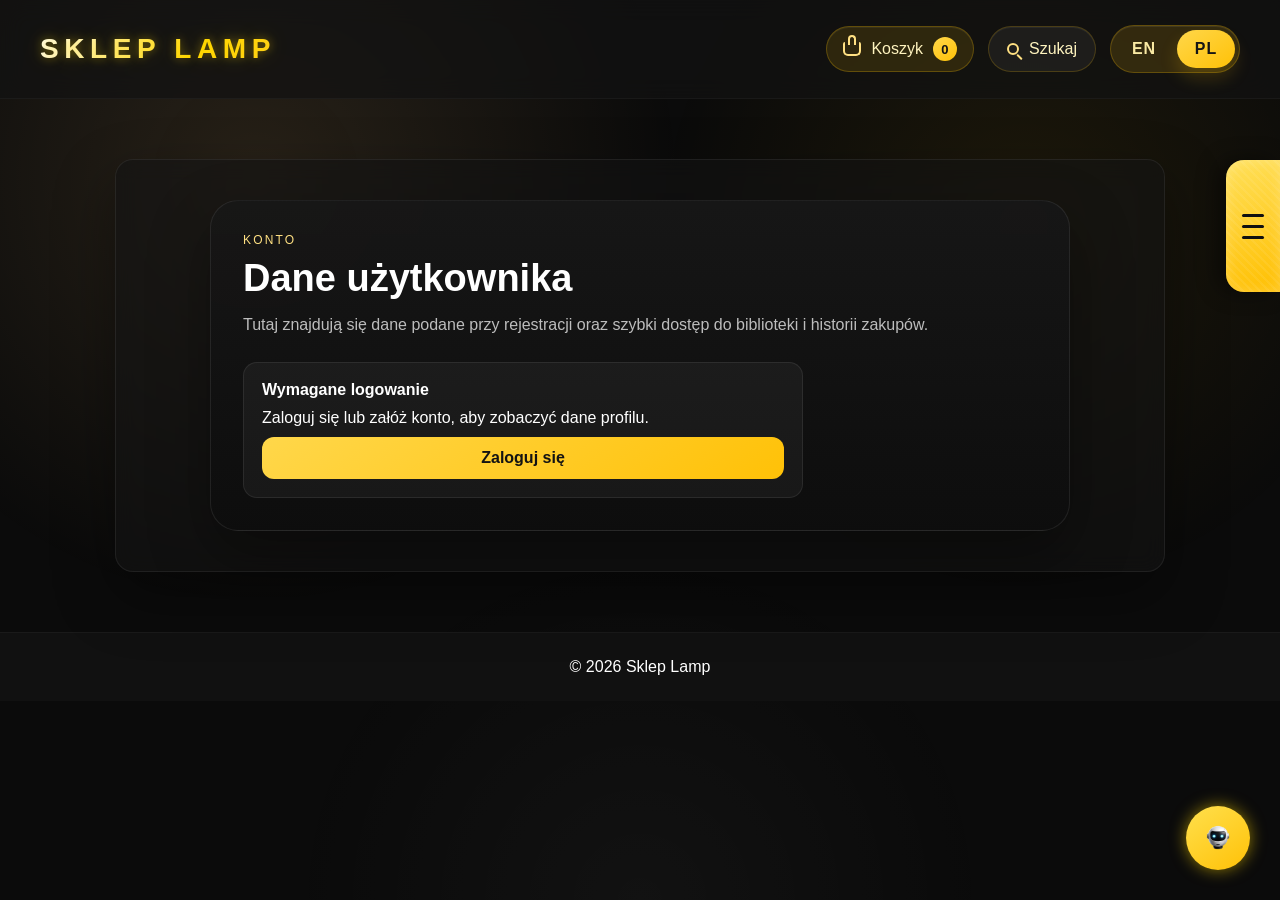
==== account.html @ 5a79cd0f "upp23" ====
<!DOCTYPE html>
<html lang="pl">

<head>
<meta charset="UTF-8">
<meta name="viewport" content="width=device-width, initial-scale=1.0">
<title>Konto | Sklep Lamp</title>
<link rel="stylesheet" href="style.css">
</head>

<body data-page="account">

<main class="container page-shell">
<section class="page-card account-page-card reveal-on-scroll">
<div class="page-heading">
<p class="hero-kicker">Konto</p>
<h2 class="title">Dane użytkownika</h2>
<p class="hero-text">Tutaj znajdują się dane podane przy rejestracji oraz szybki dostęp do biblioteki i historii zakupów.</p>
</div>

<div class="account-auth-required" id="accountAuthRequired">
<strong>Wymagane logowanie</strong>
<p>Zaloguj się lub załóż konto, aby zobaczyć dane profilu.</p>
<button class="product-action" type="button" onclick="goToPage('login.html')">Zaloguj się</button>
</div>

<div class="account-layout" id="accountContent" hidden>
<section class="account-panel">
<div class="account-avatar" aria-hidden="true"><span id="accountInitials">K</span></div>
<div>
<p class="account-kicker">Profil</p>
<h3 id="accountName">Użytkownik</h3>
<p id="accountEmail">email@example.com</p>
</div>
</section>

<section class="account-panel account-details">
<h3>Dane kontaktowe</h3>
<dl class="account-data-grid">
<div><dt>Imię i nazwisko</dt><dd id="accountFullName">-</dd></div>
<div><dt>Email</dt><dd id="accountEmailValue">-</dd></div>
<div><dt>Telefon</dt><dd id="accountPhone">-</dd></div>
<div><dt>Data utworzenia konta</dt><dd id="accountCreatedAt">-</dd></div>
</dl>
</section>

<section class="account-panel account-details">
<h3>Adres</h3>
<dl class="account-data-grid">
<div><dt>Miejscowość</dt><dd id="accountCity">-</dd></div>
<div><dt>Ulica</dt><dd id="accountStreet">-</dd></div>
<div><dt>Numer budynku</dt><dd id="accountBuilding">-</dd></div>
<div><dt>Numer lokalu</dt><dd id="accountApartment">-</dd></div>
</dl>
</section>

<section class="account-actions">
<button class="product-action" type="button" onclick="goToPage('purchase-history.html')">Historia zakupów</button>
<button class="product-action secondary" type="button" onclick="goToPage('library.html')">Otwórz bibliotekę</button>
<button class="product-action secondary" type="button" onclick="goToPage('index.html')">Powrót do katalogu</button>
</section>
</div>
</section>
</main>

<script src="i18n.js"></script>
<script src="storage.js"></script>
<script src="ui.js"></script>
<script src="products.js"></script>
<script src="search.js"></script>
<script src="auth.js"></script>
<script src="account.js"></script>
<script src="script.js"></script>

</body>
</html>
---- style.css ----
*{
margin:0;
padding:0;
box-sizing:border-box;
}

.form-grid{
display:grid;
gap:14px;
}

.form-grid.two-columns{
grid-template-columns:repeat(2, minmax(0, 1fr));
}

.account-layout{
display:grid;
gap:18px;
}

.account-auth-required,
.account-panel,
.account-actions,
.purchase-history-card{
border:1px solid rgba(255,255,255,0.08);
background:rgba(255,255,255,0.045);
border-radius:14px;
padding:18px;
}

.account-auth-required{
display:grid;
gap:10px;
max-width:560px;
}

.account-auth-required[hidden],
.account-layout[hidden],
#purchaseHistoryContent[hidden]{
display:none;
}

.account-panel{
display:flex;
align-items:center;
gap:16px;
}

.account-panel h3{
margin:0 0 4px;
color:#fff;
font-size:22px;
}

.account-panel p{
margin:0;
color:#b9b9b9;
}

.account-kicker{
font-size:12px;
text-transform:uppercase;
letter-spacing:0.08em;
color:#f2c21a !important;
font-weight:800;
}

.account-avatar{
width:64px;
height:64px;
border-radius:50%;
display:grid;
place-items:center;
flex:0 0 auto;
background:linear-gradient(145deg, #f6c21a, #bd8d00);
box-shadow:0 14px 30px rgba(0,0,0,0.28);
color:#111;
font-weight:900;
font-size:22px;
}

.account-details{
display:block;
}

.account-data-grid{
display:grid;
grid-template-columns:repeat(2, minmax(0, 1fr));
gap:12px;
margin:14px 0 0;
}

.account-data-grid div{
padding:12px;
border-radius:12px;
background:rgba(0,0,0,0.18);
border:1px solid rgba(255,255,255,0.06);
}

.account-data-grid dt{
font-size:12px;
color:#a8a8a8;
margin-bottom:5px;
}

.account-data-grid dd{
margin:0;
color:#f2f2f2;
font-weight:800;
overflow-wrap:anywhere;
}

.account-actions{
display:flex;
flex-wrap:wrap;
gap:10px;
}

.purchase-history-list{
display:grid;
gap:12px;
margin-top:18px;
}

.purchase-history-card{
display:grid;
grid-template-columns:88px 1fr;
gap:14px;
align-items:center;
}

@media (max-width: 680px){
.form-grid.two-columns,
.account-data-grid,
.purchase-history-card{
grid-template-columns:1fr;
}

.account-panel{
align-items:flex-start;
}
}

:root{
--bg:#0b0b0b;
--panel:#161616;
--panel-border:rgba(255,255,255,0.09);
--text:#ffffff;
--muted:#bdbdbd;
--gold:#ffc107;
--gold-soft:#ffe082;
--gold-strong:#ffcf3f;
--green:#6ef0a6;
--shadow:0 24px 60px rgba(0,0,0,0.38);
}

html{
scroll-behavior:smooth;
}

body{
font-family:"Trebuchet MS", "Segoe UI", sans-serif;
background:var(--bg);
color:var(--text);
overflow-x:hidden;
overflow-y:auto;
min-height:100vh;
}

body::-webkit-scrollbar,
.modal-window::-webkit-scrollbar,
.search-results::-webkit-scrollbar{
width:10px;
}

body::-webkit-scrollbar-thumb,
.modal-window::-webkit-scrollbar-thumb,
.search-results::-webkit-scrollbar-thumb{
background:rgba(255,193,7,0.38);
border-radius:999px;
}

body::-webkit-scrollbar-track,
.modal-window::-webkit-scrollbar-track,
.search-results::-webkit-scrollbar-track{
background:rgba(255,255,255,0.04);
}

body.menu-open,
body.modal-open,
body.chat-open{
overflow:hidden;
}

button,
input{
font:inherit;
}

button{
border:none;
cursor:pointer;
}

.background-light{
position:fixed;
inset:0;
background:
radial-gradient(circle at 20% 20%, rgba(255,200,120,0.12), transparent 34%),
radial-gradient(circle at 80% 25%, rgba(255,193,7,0.08), transparent 30%),
radial-gradient(circle at 50% 100%, rgba(255,255,255,0.03), transparent 32%);
animation:moveLight 18s infinite alternate;
z-index:-2;
}

@keyframes moveLight{
0%{transform:translate3d(-3%, 0, 0) scale(1)}
50%{transform:translate3d(3%, -1%, 0) scale(1.02)}
100%{transform:translate3d(-1%, 2%, 0) scale(1)}
}

.menu-overlay,
.modal-overlay,
.chat-overlay{
position:fixed;
inset:0;
background:rgba(0,0,0,0.48);
backdrop-filter:blur(6px);
opacity:0;
pointer-events:none;
transition:opacity 0.3s ease;
}

.menu-overlay{
z-index:1800;
}

.modal-overlay{
z-index:2200;
}

.chat-overlay{
z-index:2050;
}

.menu-overlay.active,
.modal-overlay.active,
.chat-overlay.active{
opacity:1;
pointer-events:auto;
}

.header{
padding:25px;
background:rgba(18,18,18,0.72);
backdrop-filter:blur(12px);
border-bottom:1px solid rgba(255,255,255,0.04);
}

.header-inner{
width:min(1200px, calc(100% - 24px));
margin:0 auto;
display:flex;
align-items:center;
justify-content:space-between;
gap:20px;
}

.logo-title{
display:flex;
align-items:center;
font-size:28px;
letter-spacing:6px;
}

.logo-title span,
.logo-brand{
background:linear-gradient(120deg, #ffffff, #ffd700, #ffcc33, #ffffff);
background-size:200%;
-webkit-background-clip:text;
background-clip:text;
-webkit-text-fill-color:transparent;
animation:floatLetters 6s ease-in-out infinite, goldShine 4s linear infinite;
text-shadow:0 0 10px rgba(255,215,0,0.4), 0 0 25px rgba(255,215,0,0.2);
}

.logo-brand{
letter-spacing:0.2em;
text-transform:uppercase;
}

.header-tools{
display:flex;
align-items:center;
justify-content:flex-end;
gap:14px;
}

.search-trigger{
display:inline-flex;
align-items:center;
gap:10px;
height:46px;
padding:0 18px;
border-radius:999px;
background:rgba(255,255,255,0.05);
color:#fff4bf;
border:1px solid rgba(255,193,7,0.2);
box-shadow:inset 0 1px 0 rgba(255,255,255,0.06);
transition:transform 0.24s ease, border-color 0.24s ease, background 0.24s ease, box-shadow 0.24s ease;
}

.search-trigger:hover{
transform:translateY(-1px);
background:rgba(255,193,7,0.08);
border-color:rgba(255,193,7,0.34);
box-shadow:0 10px 20px rgba(0,0,0,0.18);
}

.cart-trigger{
display:inline-flex;
align-items:center;
gap:10px;
height:46px;
padding:0 16px;
border-radius:999px;
background:rgba(255,193,7,0.12);
color:#fff4bf;
border:1px solid rgba(255,193,7,0.25);
box-shadow:inset 0 1px 0 rgba(255,255,255,0.06);
transition:transform 0.24s ease, border-color 0.24s ease, background 0.24s ease;
}

.cart-trigger:hover,
.cart-trigger.is-current{
transform:translateY(-1px);
background:rgba(255,193,7,0.18);
border-color:rgba(255,193,7,0.42);
}

.cart-trigger-icon{
width:18px;
height:14px;
border:2px solid var(--gold-soft);
border-top:none;
border-radius:2px 2px 5px 5px;
position:relative;
display:inline-block;
}

.cart-trigger-icon::before{
content:"";
position:absolute;
left:3px;
right:3px;
top:-7px;
height:8px;
border:2px solid var(--gold-soft);
border-bottom:none;
border-radius:999px 999px 0 0;
}

.cart-trigger strong{
min-width:24px;
height:24px;
display:inline-flex;
align-items:center;
justify-content:center;
border-radius:999px;
background:linear-gradient(145deg, #ffd74a, var(--gold));
color:#141414;
font-size:13px;
}

.search-trigger-dot{
width:12px;
height:12px;
border:2px solid var(--gold-soft);
border-radius:50%;
position:relative;
display:inline-block;
flex-shrink:0;
}

.search-trigger-dot::after{
content:"";
position:absolute;
right:-6px;
bottom:-5px;
width:7px;
height:2px;
background:var(--gold-soft);
border-radius:999px;
transform:rotate(45deg);
}

.lang-switch{
display:inline-flex;
align-items:center;
gap:4px;
padding:4px;
border-radius:999px;
background:rgba(255,193,7,0.14);
border:1px solid rgba(255,193,7,0.24);
box-shadow:inset 0 1px 0 rgba(255,255,255,0.08);
}

.lang-option{
min-width:58px;
height:38px;
padding:0 16px;
border-radius:999px;
background:transparent;
color:#f9e9a3;
font-weight:bold;
letter-spacing:0.06em;
transition:background 0.24s ease, color 0.24s ease, transform 0.24s ease;
}

.lang-option:hover{
transform:translateY(-1px);
}

.lang-option.active{
background:linear-gradient(145deg, #ffd74a, var(--gold));
color:#151515;
box-shadow:0 10px 18px rgba(255,193,7,0.18);
}

@keyframes floatLetters{
0%{transform:translateY(0)}
50%{transform:translateY(-4px)}
100%{transform:translateY(0)}
}

@keyframes goldShine{
0%{background-position:0%}
100%{background-position:200%}
}

.container{
width:min(82%, 1180px);
margin:60px auto 0;
padding:40px;
background:rgba(20,20,20,0.62);
backdrop-filter:blur(10px);
border-radius:18px;
border:1px solid rgba(255,255,255,0.07);
box-shadow:var(--shadow);
}

.inner-panel{
background:rgba(255,255,255,0.03);
border-radius:24px;
padding:32px;
backdrop-filter:blur(18px);
border:1px solid rgba(255,255,255,0.08);
box-shadow:inset 0 0 20px rgba(255,255,255,0.03), 0 0 30px rgba(0,0,0,0.4);
}

.hero-copy{
margin-bottom:32px;
}

.hero-kicker,
.section-kicker,
.menu-eyebrow,
.modal-kicker,
.experience-number{
color:var(--gold-soft);
text-transform:uppercase;
letter-spacing:0.18em;
font-size:12px;
}

.hero-kicker{
margin-bottom:10px;
}

.title{
font-size:38px;
margin-bottom:12px;
}

.hero-text,
.section-text,
.description,
.password-hint,
.security-note,
.library-intro,
.info-text,
.experience-card p,
.chat-text,
.chat-card p,
.chat-tip{
line-height:1.65;
color:var(--muted);
}

.hero-text{
max-width:720px;
}

.hero-stats,
.experience-grid,
.gallery-grid{
display:grid;
gap:18px;
}

.hero-stats{
grid-template-columns:repeat(3, minmax(0, 1fr));
margin-bottom:36px;
}

.stat-card{
padding:22px;
border-radius:20px;
background:
linear-gradient(180deg, rgba(255,193,7,0.12), rgba(255,255,255,0.03)),
rgba(255,255,255,0.03);
border:1px solid rgba(255,193,7,0.18);
box-shadow:inset 0 1px 0 rgba(255,255,255,0.08);
}

.stat-value{
display:block;
font-size:28px;
font-weight:bold;
color:#fff4bf;
margin-bottom:8px;
}

.stat-label{
display:block;
line-height:1.55;
color:var(--muted);
}

.theme-section{
margin-top:34px;
}

.theme-list{
display:grid;
gap:18px;
}

.theme-card{
width:100%;
display:grid;
grid-template-columns:210px minmax(0, 1fr) auto;
align-items:center;
gap:24px;
padding:22px;
border-radius:22px;
text-align:left;
background:linear-gradient(180deg, rgba(255,255,255,0.055), rgba(255,255,255,0.028));
border:1px solid rgba(255,255,255,0.08);
color:#fff;
box-shadow:inset 0 1px 0 rgba(255,255,255,0.055);
transition:transform 0.28s ease, border-color 0.28s ease, background 0.28s ease, box-shadow 0.28s ease;
}

.theme-card:hover,
.theme-card.active{
transform:translateY(-3px);
border-color:rgba(255,193,7,0.5);
background:linear-gradient(180deg, rgba(255,193,7,0.13), rgba(255,255,255,0.035));
box-shadow:0 18px 42px rgba(0,0,0,0.28), 0 0 24px rgba(255,193,7,0.1);
}

.theme-media{
height:150px;
border-radius:18px;
overflow:hidden;
display:flex;
align-items:center;
justify-content:center;
background:#101010;
}

.theme-media img{
width:100%;
height:100%;
object-fit:cover;
transition:transform 0.35s ease;
}

.theme-card:hover .theme-media img,
.theme-card.active .theme-media img{
transform:scale(1.05);
}

.theme-copy{
min-width:0;
display:grid;
gap:8px;
}

.theme-kicker,
.theme-meta{
color:var(--gold-soft);
text-transform:uppercase;
letter-spacing:0.13em;
font-size:12px;
}

.theme-copy strong{
font-size:26px;
line-height:1.2;
}

.theme-copy span:not(.theme-kicker):not(.theme-meta){
line-height:1.55;
color:var(--muted);
}

.theme-cta{
justify-self:end;
padding:12px 18px;
border-radius:999px;
font-weight:800;
white-space:nowrap;
background:linear-gradient(145deg, #ffd74a, var(--gold));
color:#151515;
}

.catalog-section,
.experience-section,
.gallery-section{
margin-top:34px;
}

.section-head{
display:flex;
justify-content:space-between;
align-items:flex-end;
gap:20px;
margin-bottom:22px;
}

.section-kicker{
margin-bottom:8px;
}

.section-title{
font-size:28px;
}

.section-text{
max-width:460px;
}

.products{
display:flex;
flex-direction:column;
gap:22px;
}

.catalog-empty{
padding:28px;
border-radius:20px;
background:rgba(255,255,255,0.045);
border:1px dashed rgba(255,193,7,0.25);
color:var(--muted);
}

.catalog-empty strong{
display:block;
font-size:20px;
color:#fff;
margin-bottom:8px;
}

.product{
position:relative;
display:flex;
align-items:center;
gap:24px;
background:rgba(28,28,28,0.92);
border:1px solid #2e2e2e;
border-radius:22px;
padding:22px;
overflow:hidden;
transition:transform 0.3s ease, border-color 0.3s ease, box-shadow 0.3s ease;
}

.product::before{
content:"";
position:absolute;
top:-110px;
left:-50px;
width:230px;
height:230px;
background:radial-gradient(circle, rgba(255,193,7,0.15), transparent 68%);
opacity:0;
transition:opacity 0.35s ease;
pointer-events:none;
}

.product:hover{
border-color:rgba(255,193,7,0.75);
box-shadow:0 0 22px rgba(255,193,7,0.22), 0 0 40px rgba(255,193,7,0.08);
transform:translateY(-4px);
}

.product:hover::before{
opacity:1;
}

.product-image{
width:170px;
height:170px;
object-fit:cover;
border-radius:16px;
background:#0f0f0f;
box-shadow:0 16px 30px rgba(0,0,0,0.28);
transition:transform 0.4s ease, box-shadow 0.4s ease;
}

.product:hover .product-image{
transform:scale(1.04);
box-shadow:0 22px 36px rgba(0,0,0,0.42);
}

.product-info{
flex:1;
position:relative;
z-index:1;
}

.product-topline{
display:flex;
align-items:center;
justify-content:space-between;
gap:12px;
margin-bottom:10px;
}

.product-topline h3{
font-size:24px;
}

.product-tag{
padding:8px 12px;
border-radius:999px;
font-size:12px;
letter-spacing:0.08em;
text-transform:uppercase;
background:rgba(255,193,7,0.12);
color:var(--gold-soft);
}

.description{
margin:8px 0 14px;
max-width:620px;
}

.price{
font-weight:bold;
font-size:22px;
margin-bottom:16px;
}

.product-meta{
display:flex;
flex-wrap:wrap;
gap:10px;
margin-bottom:8px;
}

.product-meta span{
padding:8px 12px;
border-radius:999px;
font-size:13px;
background:rgba(255,255,255,0.05);
color:#d5d5d5;
border:1px solid rgba(255,255,255,0.06);
}

.product-actions{
display:flex;
flex-wrap:wrap;
gap:12px;
margin-top:18px;
}

.product-action,
.form-submit,
.library-buy,
.library-remove{
padding:12px 20px;
border-radius:12px;
font-weight:bold;
transition:transform 0.22s ease, box-shadow 0.22s ease, filter 0.22s ease, background 0.22s ease, color 0.22s ease;
}

.product-action,
.form-submit,
.library-buy{
background:linear-gradient(145deg, #ffd74a, var(--gold));
color:#131313;
}

.product-action:hover,
.form-submit:hover,
.library-buy:hover{
transform:translateY(-2px);
box-shadow:0 10px 22px rgba(255,193,7,0.22);
filter:brightness(1.04);
}

.product-action.secondary{
background:rgba(255,255,255,0.06);
color:#ffffff;
border:1px solid rgba(255,255,255,0.08);
}

.product-action.secondary:hover{
background:rgba(255,255,255,0.1);
box-shadow:0 10px 22px rgba(0,0,0,0.24);
}

.product-action:disabled,
.library-buy:disabled{
opacity:0.58;
cursor:not-allowed;
transform:none;
box-shadow:none;
filter:none;
}

.menu-tab{
position:fixed;
top:160px;
right:0;
width:54px;
height:132px;
background:linear-gradient(160deg, #ffe05a, #ffbf00);
border-radius:18px 0 0 18px;
display:flex;
align-items:center;
justify-content:center;
box-shadow:-8px 0 22px rgba(0,0,0,0.45), inset 0 0 14px rgba(255,255,255,0.24);
z-index:1905;
transition:transform 0.35s ease, box-shadow 0.35s ease;
overflow:hidden;
}

.menu-tab::before{
content:"";
position:absolute;
inset:0;
background:repeating-linear-gradient(
45deg,
rgba(255,255,255,0.07),
rgba(255,255,255,0.07) 2px,
transparent 2px,
transparent 6px
);
opacity:0.9;
}

.menu-tab:hover{
transform:translateX(-4px) scale(1.02);
box-shadow:-14px 0 28px rgba(0,0,0,0.5), inset 0 0 18px rgba(255,255,255,0.26);
}

.tab-icon{
position:relative;
display:flex;
flex-direction:column;
gap:8px;
z-index:1;
}

.tab-icon span{
display:block;
width:22px;
height:3px;
border-radius:999px;
background:#101010;
transition:transform 0.35s ease, opacity 0.35s ease;
}

.menu-open .tab-icon span:nth-child(1){
transform:rotate(45deg) translate(5px, 5px);
}

.menu-open .tab-icon span:nth-child(2){
opacity:0;
}

.menu-open .tab-icon span:nth-child(3){
transform:rotate(-45deg) translate(6px, -6px);
}

.menu-open .menu-tab{
transform:translateX(-14px);
}

.side-menu{
position:fixed;
top:0;
right:0;
width:min(380px, calc(100vw - 28px));
height:100vh;
padding:26px;
background:linear-gradient(180deg, rgba(23,23,23,0.98), rgba(15,15,15,0.98));
border-left:1px solid rgba(255,255,255,0.08);
box-shadow:-24px 0 60px rgba(0,0,0,0.48);
transform:translateX(100%);
opacity:0;
transition:transform 0.45s cubic-bezier(0.22, 1, 0.36, 1), opacity 0.35s ease;
z-index:1900;
display:flex;
flex-direction:column;
gap:22px;
}

.side-menu.active{
transform:translateX(0);
opacity:1;
}

.side-menu-head{
display:flex;
align-items:flex-start;
justify-content:space-between;
gap:12px;
}

.menu-eyebrow{
margin-bottom:6px;
}

.side-menu h3{
font-size:34px;
}

.menu-close{
width:42px;
height:42px;
border-radius:50%;
background:rgba(255,255,255,0.06);
color:#ffffff;
font-size:26px;
line-height:1;
}

.menu-account-card{
padding:18px;
border-radius:20px;
background:
linear-gradient(180deg, rgba(255,193,7,0.12), rgba(255,255,255,0.03)),
rgba(255,255,255,0.03);
border:1px solid rgba(255,193,7,0.18);
box-shadow:inset 0 0 18px rgba(255,255,255,0.03);
}

.menu-account-label{
display:block;
font-size:12px;
letter-spacing:0.12em;
text-transform:uppercase;
color:var(--gold-soft);
margin-bottom:10px;
}

.menu-account-name{
display:block;
font-size:18px;
line-height:1.5;
}

.menu-nav{
display:flex;
flex-direction:column;
gap:12px;
}

.menu-item{
position:relative;
display:flex;
flex-direction:column;
align-items:flex-start;
gap:4px;
width:100%;
padding:16px 18px;
border-radius:18px;
text-align:left;
background:rgba(255,255,255,0.03);
color:#ffffff;
border:1px solid rgba(255,255,255,0.05);
opacity:0;
transform:translateX(26px);
transition:
opacity 0.35s ease,
transform 0.45s cubic-bezier(0.22, 1, 0.36, 1),
border-color 0.25s ease,
background 0.25s ease;
}

.side-menu.active .menu-item{
opacity:1;
transform:translateX(0);
}

.side-menu.active .menu-item:nth-child(1){transition-delay:0.06s;}
.side-menu.active .menu-item:nth-child(2){transition-delay:0.1s;}
.side-menu.active .menu-item:nth-child(3){transition-delay:0.14s;}
.side-menu.active .menu-item:nth-child(4){transition-delay:0.18s;}
.side-menu.active .menu-item:nth-child(5){transition-delay:0.22s;}
.side-menu.active .menu-item:nth-child(6){transition-delay:0.26s;}

.menu-item:hover{
background:rgba(255,193,7,0.08);
border-color:rgba(255,193,7,0.28);
}

.menu-item.is-current{
background:rgba(255,193,7,0.12);
border-color:rgba(255,193,7,0.36);
}

.menu-item span{
font-size:18px;
font-weight:bold;
}

.menu-item small{
color:#9e9e9e;
line-height:1.45;
}

.modal-window{
position:fixed;
top:50%;
left:50%;
width:min(620px, calc(100vw - 32px));
max-height:min(86vh, 860px);
overflow-y:auto;
padding:28px;
border-radius:28px;
background:linear-gradient(180deg, rgba(24,24,24,0.98), rgba(14,14,14,0.98));
border:1px solid var(--panel-border);
box-shadow:var(--shadow);
transform:translate(-50%, -45%) scale(0.94);
opacity:0;
pointer-events:none;
transition:transform 0.35s cubic-bezier(0.22, 1, 0.36, 1), opacity 0.3s ease;
z-index:2250;
}

.modal-window.active{
opacity:1;
pointer-events:auto;
transform:translate(-50%, -50%) scale(1);
}

.modal-head{
display:flex;
justify-content:space-between;
align-items:flex-start;
gap:14px;
margin-bottom:22px;
}

.modal-kicker{
margin-bottom:8px;
}

.modal-title{
font-size:32px;
}

.modal-close{
width:44px;
height:44px;
border-radius:50%;
background:rgba(255,255,255,0.05);
color:#fff;
font-size:28px;
line-height:1;
}

.search-modal{
width:min(760px, calc(100vw - 32px));
}

.cart-modal{
width:min(720px, calc(100vw - 32px));
}

.search-text{
line-height:1.65;
color:var(--muted);
margin-bottom:18px;
}

.search-input-wrap{
display:flex;
flex-direction:column;
gap:10px;
margin-bottom:14px;
}

.search-input-label{
font-size:12px;
letter-spacing:0.16em;
text-transform:uppercase;
color:var(--gold-soft);
}

.search-input{
width:100%;
height:58px;
padding:0 18px;
border-radius:16px;
background:rgba(255,255,255,0.04);
border:1px solid rgba(255,255,255,0.08);
color:#ffffff;
outline:none;
transition:border-color 0.24s ease, box-shadow 0.24s ease, background 0.24s ease;
}

.search-input:focus{
border-color:rgba(255,193,7,0.42);
background:rgba(255,255,255,0.06);
box-shadow:0 0 0 4px rgba(255,193,7,0.08);
}

.search-results-meta{
color:#d9c87a;
margin-bottom:14px;
line-height:1.5;
}

.search-results{
max-height:min(48vh, 430px);
overflow-y:auto;
padding-right:8px;
display:flex;
flex-direction:column;
gap:14px;
}

.search-result-card,
.search-empty-state{
border-radius:22px;
padding:18px;
background:
linear-gradient(180deg, rgba(255,193,7,0.08), rgba(255,255,255,0.02)),
rgba(255,255,255,0.03);
border:1px solid rgba(255,255,255,0.08);
}

.search-result-card{
display:flex;
gap:18px;
align-items:flex-start;
}

.search-result-image{
width:120px;
height:120px;
object-fit:cover;
border-radius:16px;
background:#0f0f0f;
box-shadow:0 12px 28px rgba(0,0,0,0.28);
flex-shrink:0;
}

.search-result-copy{
flex:1;
min-width:0;
}

.search-result-topline{
display:flex;
justify-content:space-between;
align-items:flex-start;
gap:14px;
margin-bottom:10px;
}

.search-result-topline h4{
font-size:22px;
margin-bottom:6px;
}

.search-result-tag{
color:var(--gold-soft);
text-transform:uppercase;
letter-spacing:0.08em;
font-size:12px;
}

.search-result-price{
font-size:20px;
white-space:nowrap;
color:#fff4bf;
}

.search-result-description{
line-height:1.65;
color:var(--muted);
margin-bottom:14px;
}

.search-result-meta-list{
display:flex;
flex-wrap:wrap;
gap:10px;
margin-bottom:14px;
}

.search-result-meta-list span{
padding:8px 12px;
border-radius:999px;
font-size:13px;
background:rgba(255,255,255,0.05);
color:#d5d5d5;
border:1px solid rgba(255,255,255,0.06);
}

.search-result-actions{
margin-top:0;
}

.search-empty-state strong{
display:block;
font-size:20px;
margin-bottom:8px;
}

.search-empty-state p{
line-height:1.65;
color:var(--muted);
}

.auth-tabs{
display:flex;
gap:10px;
padding:6px;
border-radius:18px;
background:rgba(255,255,255,0.04);
margin-bottom:20px;
}

.auth-tab{
flex:1;
padding:12px 16px;
border-radius:14px;
background:transparent;
color:#d7d7d7;
font-weight:bold;
transition:background 0.24s ease, color 0.24s ease;
}

.auth-tab.active{
background:rgba(255,193,7,0.16);
color:#ffffff;
}

.auth-panel{
display:none;
}

.auth-panel.active{
display:block;
}

.field{
display:flex;
flex-direction:column;
gap:10px;
margin-bottom:16px;
}

.field span{
color:#f0f0f0;
font-weight:bold;
}

.field input{
height:52px;
padding:0 16px;
border-radius:14px;
border:1px solid rgba(255,255,255,0.1);
background:rgba(255,255,255,0.04);
color:#fff;
outline:none;
transition:border-color 0.2s ease, box-shadow 0.2s ease;
}

.field input:focus{
border-color:rgba(255,193,7,0.6);
box-shadow:0 0 0 4px rgba(255,193,7,0.12);
}

.password-hint{
margin-top:-6px;
margin-bottom:4px;
font-size:14px;
}

.security-note{
margin-top:18px;
padding-top:16px;
border-top:1px solid rgba(255,255,255,0.08);
font-size:14px;
}

.library-list{
display:grid;
gap:14px;
margin-top:20px;
}

.library-card,
.library-empty{
padding:18px;
border-radius:18px;
background:rgba(255,255,255,0.04);
border:1px solid rgba(255,255,255,0.07);
}

.library-card{
display:grid;
grid-template-columns:96px minmax(0, 1fr) auto;
align-items:center;
gap:16px;
}

.library-card-image{
width:96px;
height:96px;
object-fit:cover;
border-radius:16px;
background:#101010;
box-shadow:0 12px 22px rgba(0,0,0,0.24);
}

.library-card-copy strong{
display:block;
font-size:18px;
margin-bottom:6px;
}

.library-card-copy > span:not(.library-card-tag){
display:block;
color:var(--muted);
line-height:1.5;
}

.library-card-tag{
display:inline-flex;
align-items:center;
padding:7px 12px;
border-radius:999px;
font-size:12px;
letter-spacing:0.08em;
text-transform:uppercase;
background:rgba(255,193,7,0.12);
color:var(--gold-soft);
margin-bottom:10px;
}

.library-card-status{
display:block;
margin-top:10px;
font-size:14px;
}

.library-card-status.purchased{
color:var(--green);
}

.library-card-actions{
display:grid;
gap:10px;
justify-items:end;
}

.cart-list{
display:grid;
gap:14px;
}

.cart-item{
display:grid;
grid-template-columns:84px minmax(0, 1fr) auto;
align-items:center;
gap:14px;
padding:16px;
border-radius:18px;
background:rgba(255,255,255,0.04);
border:1px solid rgba(255,255,255,0.07);
}

.cart-item-image{
width:84px;
height:84px;
object-fit:cover;
border-radius:14px;
background:#101010;
}

.cart-item-copy strong,
.cart-item-copy span{
display:block;
}

.cart-item-copy strong{
font-size:18px;
margin-bottom:6px;
}

.cart-item-copy span{
color:var(--muted);
}

.cart-item-actions{
display:flex;
gap:10px;
}

.cart-total{
display:flex;
align-items:center;
justify-content:space-between;
gap:16px;
margin-top:18px;
padding-top:18px;
border-top:1px solid rgba(255,255,255,0.08);
font-size:18px;
}

.cart-total strong{
font-size:24px;
color:#fff4bf;
}

.page-cart-total{
margin-bottom:10px;
}

.library-buy,
.library-remove{
min-width:118px;
}

.library-remove{
background:rgba(255,255,255,0.06);
color:#fff;
}

.library-remove:hover{
transform:translateY(-2px);
}

.library-empty{
margin-top:18px;
}

.library-empty strong{
display:block;
margin-bottom:8px;
}

.experience-grid{
grid-template-columns:repeat(3, minmax(0, 1fr));
}

.experience-card{
padding:24px;
border-radius:22px;
background:linear-gradient(180deg, rgba(255,255,255,0.05), rgba(255,255,255,0.02));
border:1px solid rgba(255,255,255,0.08);
box-shadow:inset 0 0 18px rgba(255,255,255,0.02);
}

.experience-number{
display:inline-block;
margin-bottom:14px;
font-size:14px;
}

.experience-card h4{
font-size:22px;
margin-bottom:10px;
}

.gallery-grid{
grid-template-columns:repeat(3, minmax(0, 1fr));
grid-auto-rows:220px;
}

.gallery-card{
position:relative;
overflow:hidden;
border-radius:22px;
border:1px solid rgba(255,255,255,0.08);
background:#121212;
box-shadow:0 18px 32px rgba(0,0,0,0.22);
}

.gallery-card.large{
grid-column:span 2;
grid-row:span 2;
}

.gallery-card.wide{
grid-column:span 2;
}

.gallery-card img{
width:100%;
height:100%;
object-fit:cover;
transition:transform 0.45s ease, filter 0.45s ease;
filter:saturate(1.05);
}

.gallery-card figcaption{
position:absolute;
left:0;
right:0;
bottom:0;
padding:18px;
background:linear-gradient(180deg, transparent, rgba(0,0,0,0.84));
color:#fff;
line-height:1.5;
}

.gallery-card:hover img{
transform:scale(1.06);
filter:saturate(1.18);
}

.info-modal{
width:min(520px, calc(100vw - 32px));
}

.sr-only{
position:absolute;
width:1px;
height:1px;
padding:0;
margin:-1px;
overflow:hidden;
clip:rect(0, 0, 0, 0);
white-space:nowrap;
border:0;
}

.chat-button{
position:fixed;
right:30px;
bottom:30px;
width:64px;
height:64px;
border-radius:50%;
padding:0;
background:linear-gradient(145deg, #ffe04d, var(--gold));
display:flex;
align-items:center;
justify-content:center;
box-shadow:0 0 16px rgba(255,215,0,0.55);
z-index:2105;
transition:transform 0.22s ease, box-shadow 0.22s ease;
}

.chat-button:hover{
transform:translateY(-4px) scale(1.04);
box-shadow:0 0 24px rgba(255,215,0,0.72);
}

.chat-button img{
width:40px;
height:40px;
object-fit:contain;
}

.chat-modal{
position:fixed;
right:30px;
bottom:108px;
width:min(430px, calc(100vw - 32px));
height:min(610px, calc(100vh - 132px));
padding:0;
border-radius:22px;
background:rgba(18,18,18,0.98);
border:1px solid rgba(255,255,255,0.08);
box-shadow:0 25px 60px rgba(0,0,0,0.45), 0 0 25px rgba(255,193,7,0.16);
opacity:0;
transform:translateY(24px) scale(0.92);
transform-origin:bottom right;
pointer-events:none;
transition:opacity 0.35s ease, transform 0.35s ease;
z-index:2106;
overflow:hidden;
display:grid;
grid-template-rows:auto 1fr auto;
}

.chat-modal.active{
opacity:1;
transform:translateY(0) scale(1);
pointer-events:auto;
}

.chat-head{
display:flex;
align-items:center;
gap:14px;
padding:18px;
background:linear-gradient(180deg, rgba(255,193,7,0.12), rgba(255,255,255,0.03));
border-bottom:1px solid rgba(255,255,255,0.08);
}

.chat-avatar{
width:48px;
height:48px;
border-radius:50%;
display:flex;
align-items:center;
justify-content:center;
background:linear-gradient(145deg, #ffe04d, var(--gold));
box-shadow:0 0 14px rgba(255,215,0,0.35);
flex-shrink:0;
}

.chat-avatar img{
width:32px;
height:32px;
object-fit:contain;
}

.chat-badge{
display:inline-flex;
align-items:center;
padding:0;
border-radius:999px;
color:#ffd24c;
font-size:12px;
letter-spacing:0.08em;
text-transform:uppercase;
margin-bottom:4px;
}

.chat-title{
font-size:22px;
line-height:1.2;
margin:0;
}

.chat-messages{
padding:18px;
overflow-y:auto;
display:flex;
flex-direction:column;
gap:12px;
background:
radial-gradient(circle at top right, rgba(255,193,7,0.08), transparent 34%),
rgba(255,255,255,0.01);
}

.chat-message{
max-width:82%;
padding:12px 14px;
border-radius:18px;
font-size:15px;
line-height:1.5;
overflow-wrap:anywhere;
}

.chat-message.assistant{
align-self:flex-start;
border-bottom-left-radius:6px;
background:rgba(255,255,255,0.06);
color:#e7e7e7;
border:1px solid rgba(255,255,255,0.07);
}

.chat-message.typing-indicator{
display:inline-flex;
align-items:center;
gap:6px;
width:auto;
min-width:58px;
padding:13px 16px;
background:rgba(130,130,130,0.22);
border-color:rgba(255,255,255,0.08);
}

.typing-indicator span{
width:7px;
height:7px;
border-radius:999px;
background:rgba(255,255,255,0.72);
animation:chatTypingWave 0.9s ease-in-out infinite;
}

.typing-indicator span:nth-child(2){
animation-delay:0.12s;
}

.typing-indicator span:nth-child(3){
animation-delay:0.24s;
}

@keyframes chatTypingWave{
0%, 70%, 100%{
transform:translateY(0);
opacity:0.48;
}
35%{
transform:translateY(-5px);
opacity:1;
}
}

.chat-message.user{
align-self:flex-end;
border-bottom-right-radius:6px;
background:linear-gradient(145deg, #f6c21a, #d9a900);
color:#171717;
font-weight:700;
}

.chat-products{
display:grid;
gap:10px;
align-self:stretch;
}

.chat-product-card{
display:grid;
grid-template-columns:72px 1fr;
gap:12px;
padding:12px;
border-radius:14px;
background:rgba(255,255,255,0.055);
border:1px solid rgba(255,255,255,0.08);
}

.chat-product-image{
width:72px;
height:72px;
border-radius:10px;
object-fit:cover;
background:rgba(255,255,255,0.06);
}

.chat-product-copy{
min-width:0;
display:grid;
gap:4px;
}

.chat-product-copy strong,
.chat-product-copy span,
.chat-product-copy p{
margin:0;
}

.chat-product-copy strong{
font-size:15px;
color:#fff;
}

.chat-product-copy span{
font-weight:800;
color:#ffd24c;
}

.chat-product-copy p{
font-size:13px;
line-height:1.4;
color:#cfcfcf;
display:-webkit-box;
-webkit-line-clamp:2;
-webkit-box-orient:vertical;
overflow:hidden;
}

.chat-product-actions{
grid-column:1 / -1;
display:grid;
grid-template-columns:repeat(3, minmax(0, 1fr));
gap:8px;
}

.chat-product-actions .product-action{
min-height:38px;
padding:9px 8px;
font-size:12px;
}

.chat-form{
display:grid;
grid-template-columns:1fr auto;
gap:10px;
padding:14px;
background:rgba(10,10,10,0.96);
border-top:1px solid rgba(255,255,255,0.08);
}

.chat-input{
min-width:0;
height:48px;
padding:0 14px;
border-radius:14px;
border:1px solid rgba(255,255,255,0.1);
background:rgba(255,255,255,0.05);
color:#fff;
outline:none;
}

.chat-input:focus{
border-color:rgba(255,193,7,0.55);
box-shadow:0 0 0 4px rgba(255,193,7,0.1);
}

.chat-send{
height:48px;
padding:0 18px;
border-radius:14px;
background:linear-gradient(145deg, #ffe04d, var(--gold));
color:#1b1600;
font-weight:800;
box-shadow:0 8px 18px rgba(255,193,7,0.16);
transition:transform 0.2s ease, box-shadow 0.2s ease;
}

.chat-send:hover{
transform:translateY(-1px);
box-shadow:0 12px 24px rgba(255,193,7,0.22);
}

.toast-stack{
position:fixed;
left:24px;
bottom:24px;
display:grid;
gap:10px;
z-index:2400;
}

.toast{
min-width:260px;
max-width:360px;
padding:14px 16px;
border-radius:16px;
background:rgba(22,22,22,0.96);
border:1px solid rgba(255,255,255,0.08);
box-shadow:var(--shadow);
color:#fff;
line-height:1.5;
animation:toastIn 0.25s ease forwards;
}

.toast.success{
border-color:rgba(96,255,153,0.28);
}

.toast.error{
border-color:rgba(255,98,98,0.28);
}

@keyframes toastIn{
from{
opacity:0;
transform:translateY(10px);
}
to{
opacity:1;
transform:translateY(0);
}
}

.reveal-on-scroll{
opacity:0;
transform:translateY(30px);
transition:opacity 0.7s ease, transform 0.7s ease;
}

.reveal-on-scroll.is-visible{
opacity:1;
transform:translateY(0);
}

.page-shell{
display:flex;
justify-content:center;
}

.page-card{
width:min(100%, 860px);
padding:32px;
border-radius:28px;
background:linear-gradient(180deg, rgba(24,24,24,0.92), rgba(14,14,14,0.94));
border:1px solid rgba(255,255,255,0.08);
box-shadow:var(--shadow);
}

.page-heading{
margin-bottom:24px;
}

.auth-page-card{
width:min(100%, 720px);
}

.standalone-form{
display:block;
}

.page-link-row{
display:flex;
flex-wrap:wrap;
gap:12px;
margin-top:24px;
}

.error-shell{
width:min(88%, 1240px);
}

.error-card{
display:grid;
grid-template-columns:minmax(320px, 1.1fr) minmax(320px, 0.9fr);
gap:28px;
align-items:center;
padding:24px;
border-radius:30px;
background:linear-gradient(180deg, rgba(18,18,18,0.95), rgba(10,10,10,0.96));
border:1px solid rgba(255,255,255,0.08);
box-shadow:var(--shadow);
}

.error-media{
overflow:hidden;
border-radius:24px;
border:1px solid rgba(255,255,255,0.06);
background:#050505;
}

.error-media img{
display:block;
width:100%;
height:100%;
object-fit:cover;
min-height:420px;
}

.error-copy{
padding:10px 6px;
}

.error-code{
font-size:92px;
line-height:0.95;
margin-bottom:12px;
color:#fff4bf;
text-shadow:0 0 28px rgba(255,193,7,0.14);
}

.error-title{
font-size:32px;
margin-bottom:14px;
}

.error-text{
line-height:1.7;
color:var(--muted);
margin-bottom:22px;
max-width:520px;
}

.error-actions{
display:flex;
flex-wrap:wrap;
gap:12px;
}

footer{
margin-top:60px;
text-align:center;
padding:25px;
background:rgba(20,20,20,0.7);
border-top:1px solid rgba(255,255,255,0.04);
}

@media (max-width: 920px){
.container{
width:calc(100% - 28px);
padding:20px;
}

.header-tools{
gap:10px;
}

.search-trigger{
padding:0 16px;
}

.hero-stats,
.experience-grid,
.gallery-grid{
grid-template-columns:1fr;
}

.section-head{
flex-direction:column;
align-items:flex-start;
}

.theme-card{
grid-template-columns:160px minmax(0, 1fr);
}

.theme-cta{
grid-column:1 / -1;
justify-self:start;
}

.product{
flex-direction:column;
align-items:flex-start;
}

.product-image{
width:100%;
height:260px;
}

.product-topline{
flex-direction:column;
align-items:flex-start;
}

.search-result-card{
flex-direction:column;
}

.search-result-image{
width:100%;
height:220px;
}

.gallery-card.large,
.gallery-card.wide{
grid-column:auto;
grid-row:auto;
}

.library-card{
grid-template-columns:1fr;
}

.page-card,
.error-card{
width:100%;
}

.library-card-actions{
justify-items:start;
grid-template-columns:repeat(2, minmax(0, auto));
}

.error-card{
grid-template-columns:1fr;
}
}

@media (max-width: 640px){
.header{
padding:18px;
}

.logo-title{
font-size:22px;
letter-spacing:4px;
}

.header-inner{
width:100%;
}

.header-tools{
width:100%;
justify-content:space-between;
flex-wrap:wrap;
}

.logo-brand{
letter-spacing:0.12em;
}

.search-trigger{
width:100%;
justify-content:center;
}

.cart-trigger{
flex:1 1 auto;
justify-content:center;
}

.lang-option{
min-width:52px;
height:34px;
padding:0 12px;
font-size:13px;
}

.title{
font-size:30px;
}

.inner-panel{
padding:22px 18px;
}

.hero-stats{
margin-bottom:26px;
}

.stat-card{
padding:18px;
}

.theme-card{
grid-template-columns:1fr;
padding:18px;
}

.theme-media{
height:210px;
}

.theme-copy strong{
font-size:22px;
}

.theme-cta{
width:100%;
text-align:center;
}

.section-title{
font-size:24px;
}

.product{
padding:18px;
}

.product-image{
height:220px;
}

.product-actions{
width:100%;
}

.product-action{
flex:1 1 100%;
text-align:center;
}

.page-card{
padding:24px 18px;
}

.page-link-row,
.error-actions{
flex-direction:column;
}

.page-link-row .product-action,
.error-actions .product-action{
width:100%;
}

.error-media img{
min-height:260px;
}

.error-code{
font-size:64px;
}

.error-title{
font-size:26px;
}

.side-menu{
width:min(100vw - 16px, 360px);
padding:22px 16px;
}

.side-menu h3{
font-size:28px;
}

.menu-tab{
top:130px;
width:46px;
height:112px;
}

.modal-window{
padding:22px;
border-radius:22px;
}

.modal-title{
font-size:26px;
}

.search-results{
max-height:min(46vh, 360px);
}

.search-result-topline{
flex-direction:column;
}

.search-result-price{
white-space:normal;
}

.library-card-actions{
grid-template-columns:1fr;
width:100%;
}

.cart-item{
grid-template-columns:1fr;
}

.cart-item-image{
width:100%;
height:180px;
}

.cart-item-actions{
display:grid;
grid-template-columns:1fr;
width:100%;
}

.library-buy,
.library-remove{
width:100%;
}

.chat-button{
right:18px;
bottom:18px;
}

.chat-modal{
right:16px;
left:16px;
bottom:92px;
width:auto;
height:min(580px, calc(100vh - 116px));
padding:0;
border-radius:20px;
}

.chat-title{
font-size:20px;
}

.toast-stack{
left:16px;
right:16px;
bottom:16px;
}

.toast{
min-width:0;
max-width:none;
}
}
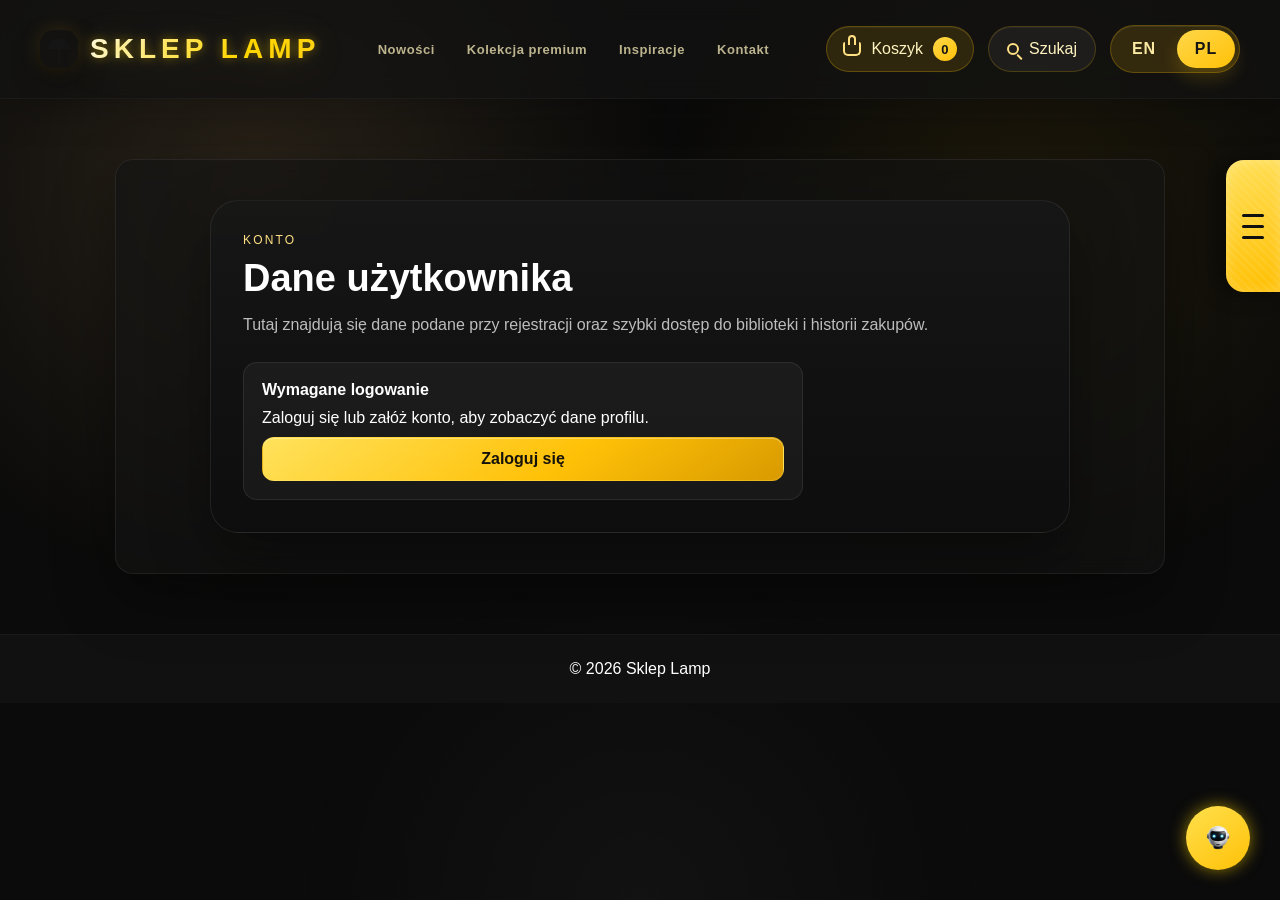
==== commit b842894d: "newbz" ====
--- a/account.html
+++ b/account.html
@@ -65,6 +65,7 @@
 
 <script src="i18n.js"></script>
 <script src="storage.js"></script>
+<script src="runtime-config.js"></script>
 <script src="ui.js"></script>
 <script src="products.js"></script>
 <script src="search.js"></script>
--- a/style.css
+++ b/style.css
@@ -152,6 +152,7 @@
 --gold-strong:#ffcf3f;
 --green:#6ef0a6;
 --shadow:0 24px 60px rgba(0,0,0,0.38);
+--ease-premium:cubic-bezier(0.22, 1, 0.36, 1);
 }
 
 html{
@@ -1893,6 +1894,440 @@
 transform:translateY(0);
 }
 
+/* Premium UI refinement layer */
+.header{
+position:sticky;
+top:0;
+z-index:1500;
+box-shadow:0 14px 34px rgba(0,0,0,0.2);
+}
+
+.header-inner{
+display:grid;
+grid-template-columns:auto minmax(260px, 1fr) auto;
+}
+
+.logo-title{
+gap:12px;
+line-height:1;
+white-space:nowrap;
+}
+
+.logo-mark,
+.logo-mark span{
+-webkit-text-fill-color:initial;
+background:none;
+animation:none;
+text-shadow:none;
+}
+
+.logo-mark{
+position:relative;
+width:38px;
+height:38px;
+display:inline-grid;
+place-items:center;
+border-radius:14px;
+background:
+linear-gradient(145deg, rgba(255,216,74,0.96), rgba(181,126,0,0.94));
+box-shadow:0 14px 28px rgba(0,0,0,0.34), 0 0 22px rgba(255,193,7,0.14);
+flex:0 0 auto;
+overflow:hidden;
+}
+
+.logo-mark::before{
+content:"";
+position:absolute;
+width:22px;
+height:10px;
+top:9px;
+border-radius:999px 999px 4px 4px;
+background:#151515;
+box-shadow:0 9px 0 -6px rgba(21,21,21,0.74);
+}
+
+.logo-mark::after{
+content:"";
+position:absolute;
+width:2px;
+height:16px;
+top:17px;
+background:#151515;
+box-shadow:-7px 10px 0 -1px #151515, 7px 10px 0 -1px #151515;
+}
+
+.logo-brand{
+letter-spacing:0.18em;
+filter:drop-shadow(0 6px 20px rgba(255,193,7,0.1));
+}
+
+.top-nav{
+display:flex;
+align-items:center;
+justify-content:center;
+gap:8px;
+min-width:0;
+}
+
+.top-nav-link{
+position:relative;
+height:38px;
+padding:0 12px;
+border-radius:999px;
+background:transparent;
+color:rgba(255,244,191,0.72);
+font-size:13px;
+font-weight:800;
+letter-spacing:0.04em;
+white-space:nowrap;
+transition:color 0.24s var(--ease-premium), background 0.24s var(--ease-premium), transform 0.24s var(--ease-premium);
+}
+
+.top-nav-link::after{
+content:"";
+position:absolute;
+left:14px;
+right:14px;
+bottom:5px;
+height:1px;
+background:linear-gradient(90deg, transparent, var(--gold-soft), transparent);
+opacity:0;
+transform:scaleX(0.45);
+transition:opacity 0.24s var(--ease-premium), transform 0.24s var(--ease-premium);
+}
+
+.top-nav-link:hover{
+color:#fff7c8;
+background:rgba(255,193,7,0.075);
+transform:translateY(-1px);
+}
+
+.top-nav-link:hover::after{
+opacity:0.8;
+transform:scaleX(1);
+}
+
+.product-action,
+.form-submit,
+.library-buy,
+.library-remove,
+.chat-send{
+min-height:44px;
+display:inline-flex;
+align-items:center;
+justify-content:center;
+gap:8px;
+border:1px solid transparent;
+transition:transform 0.24s var(--ease-premium), box-shadow 0.24s var(--ease-premium), filter 0.24s var(--ease-premium), background 0.24s var(--ease-premium), border-color 0.24s var(--ease-premium), color 0.24s var(--ease-premium);
+}
+
+.product-action,
+.product-action.primary,
+.form-submit,
+.library-buy,
+.library-buy.primary,
+.chat-send{
+background:linear-gradient(145deg, #ffe25c, var(--gold) 58%, #d89a00);
+color:#15120a;
+border-color:rgba(255,224,92,0.24);
+box-shadow:inset 0 1px 0 rgba(255,255,255,0.32);
+}
+
+.product-action:hover,
+.product-action.primary:hover,
+.form-submit:hover,
+.library-buy:hover,
+.library-buy.primary:hover,
+.chat-send:hover{
+transform:translateY(-2px);
+filter:brightness(1.04);
+box-shadow:0 12px 24px rgba(255,193,7,0.2), 0 0 20px rgba(255,193,7,0.12), inset 0 1px 0 rgba(255,255,255,0.34);
+}
+
+.product-action.secondary,
+.library-buy.secondary{
+background:rgba(255,255,255,0.065);
+color:#fff7dc;
+border-color:rgba(255,255,255,0.11);
+box-shadow:inset 0 1px 0 rgba(255,255,255,0.07);
+}
+
+.product-action.secondary:hover,
+.library-buy.secondary:hover{
+background:rgba(255,255,255,0.105);
+border-color:rgba(255,193,7,0.22);
+box-shadow:0 10px 22px rgba(0,0,0,0.22), inset 0 1px 0 rgba(255,255,255,0.08);
+}
+
+.product-action.ghost,
+.library-remove,
+.library-remove.ghost{
+background:rgba(255,255,255,0.018);
+color:#f1f1f1;
+border-color:rgba(255,255,255,0.12);
+box-shadow:none;
+}
+
+.product-action.ghost:hover,
+.library-remove:hover,
+.library-remove.ghost:hover{
+background:rgba(255,193,7,0.055);
+border-color:rgba(255,193,7,0.28);
+color:#fff7ce;
+box-shadow:0 10px 20px rgba(0,0,0,0.18);
+}
+
+.product-media{
+position:relative;
+width:170px;
+height:170px;
+border-radius:16px;
+overflow:hidden;
+flex:0 0 auto;
+background:#0f0f0f;
+box-shadow:0 16px 30px rgba(0,0,0,0.28);
+}
+
+.product-media .product-image{
+width:100%;
+height:100%;
+box-shadow:none;
+border-radius:0;
+}
+
+.product-media-overlay{
+position:absolute;
+inset:0;
+display:grid;
+place-items:center;
+background:
+linear-gradient(145deg, rgba(0,0,0,0.64), rgba(255,193,7,0.18)),
+linear-gradient(180deg, transparent, rgba(0,0,0,0.38));
+opacity:0;
+transition:opacity 0.32s var(--ease-premium);
+}
+
+.product-media-overlay span{
+padding:10px 14px;
+border-radius:999px;
+background:rgba(255,193,7,0.92);
+color:#16130a;
+font-size:12px;
+font-weight:900;
+letter-spacing:0.05em;
+box-shadow:0 12px 24px rgba(0,0,0,0.28);
+transform:translateY(8px);
+transition:transform 0.32s var(--ease-premium);
+}
+
+.product:hover .product-media-overlay{
+opacity:1;
+}
+
+.product:hover .product-media-overlay span{
+transform:translateY(0);
+}
+
+.product:hover .product-media .product-image{
+transform:scale(1.045);
+box-shadow:none;
+}
+
+.product-rating{
+display:flex;
+align-items:center;
+flex-wrap:wrap;
+gap:8px;
+margin:0 0 10px;
+color:#d8d8d8;
+font-size:13px;
+}
+
+.product-rating.compact{
+margin:2px 0 8px;
+font-size:12px;
+}
+
+.rating-stars{
+letter-spacing:0.08em;
+color:var(--gold-strong);
+text-shadow:0 0 14px rgba(255,193,7,0.16);
+}
+
+.product-rating strong{
+color:#fff4bf;
+font-weight:900;
+}
+
+.product-rating span:last-child{
+color:#aaa;
+}
+
+.gallery-card::before{
+content:"";
+position:absolute;
+inset:0;
+z-index:1;
+background:
+linear-gradient(145deg, rgba(0,0,0,0.58), rgba(255,193,7,0.16)),
+linear-gradient(180deg, transparent 28%, rgba(0,0,0,0.72));
+opacity:0;
+transition:opacity 0.42s var(--ease-premium);
+pointer-events:none;
+}
+
+.gallery-card::after{
+content:"Zobacz produkt";
+position:absolute;
+left:50%;
+top:50%;
+z-index:2;
+transform:translate(-50%, calc(-50% + 10px));
+padding:11px 16px;
+border-radius:999px;
+background:rgba(255,193,7,0.94);
+color:#15120a;
+font-size:13px;
+font-weight:900;
+letter-spacing:0.04em;
+opacity:0;
+box-shadow:0 16px 30px rgba(0,0,0,0.34);
+transition:opacity 0.34s var(--ease-premium), transform 0.34s var(--ease-premium);
+pointer-events:none;
+}
+
+body[data-language="en"] .gallery-card::after{
+content:"View Product";
+}
+
+.gallery-card figcaption{
+z-index:3;
+}
+
+.gallery-card:hover::before,
+.gallery-card:hover::after{
+opacity:1;
+}
+
+.gallery-card:hover::after{
+transform:translate(-50%, -50%);
+}
+
+.gallery-card:hover img{
+transform:scale(1.045);
+filter:saturate(1.12) brightness(0.88);
+}
+
+.chat-button{
+animation:assistantPulse 6.4s var(--ease-premium) infinite;
+}
+
+.chat-button:hover{
+animation-play-state:paused;
+}
+
+@keyframes assistantPulse{
+0%, 72%, 100%{
+transform:translateY(0) scale(1);
+box-shadow:0 0 18px rgba(255,215,0,0.52);
+}
+78%{
+transform:translateY(-1px) scale(1.045);
+box-shadow:0 0 0 8px rgba(255,193,7,0.055), 0 0 28px rgba(255,215,0,0.42);
+}
+86%{
+transform:translateY(0) scale(1);
+box-shadow:0 0 18px rgba(255,215,0,0.52);
+}
+}
+
+.reveal-on-scroll{
+opacity:0;
+transform:translateY(24px) scale(0.992);
+transition:opacity 0.78s var(--ease-premium), transform 0.78s var(--ease-premium);
+will-change:opacity, transform;
+}
+
+.reveal-on-scroll.is-visible{
+opacity:1;
+transform:translateY(0) scale(1);
+}
+
+@media (prefers-reduced-motion: reduce){
+*,
+*::before,
+*::after{
+animation-duration:0.001ms !important;
+animation-iteration-count:1 !important;
+scroll-behavior:auto !important;
+transition-duration:0.001ms !important;
+}
+
+.reveal-on-scroll{
+opacity:1;
+transform:none;
+}
+}
+
+@media (max-width: 1100px){
+.header-inner{
+grid-template-columns:auto auto;
+}
+
+.top-nav{
+grid-column:1 / -1;
+grid-row:2;
+justify-content:flex-start;
+overflow-x:auto;
+padding:4px 0 2px;
+scrollbar-width:none;
+}
+
+.top-nav::-webkit-scrollbar{
+display:none;
+}
+}
+
+@media (max-width: 920px){
+.header-inner{
+display:flex;
+}
+
+.top-nav{
+display:none;
+}
+}
+
+@media (max-width: 640px){
+.logo-title{
+gap:9px;
+}
+
+.logo-mark{
+width:34px;
+height:34px;
+border-radius:12px;
+}
+
+.product-media{
+width:100%;
+height:220px;
+}
+
+.product-media .product-image{
+height:100%;
+}
+
+.product-rating{
+gap:6px;
+font-size:12px;
+}
+
+.chat-product-actions{
+grid-template-columns:1fr;
+}
+}
+
 .page-shell{
 display:flex;
 justify-content:center;
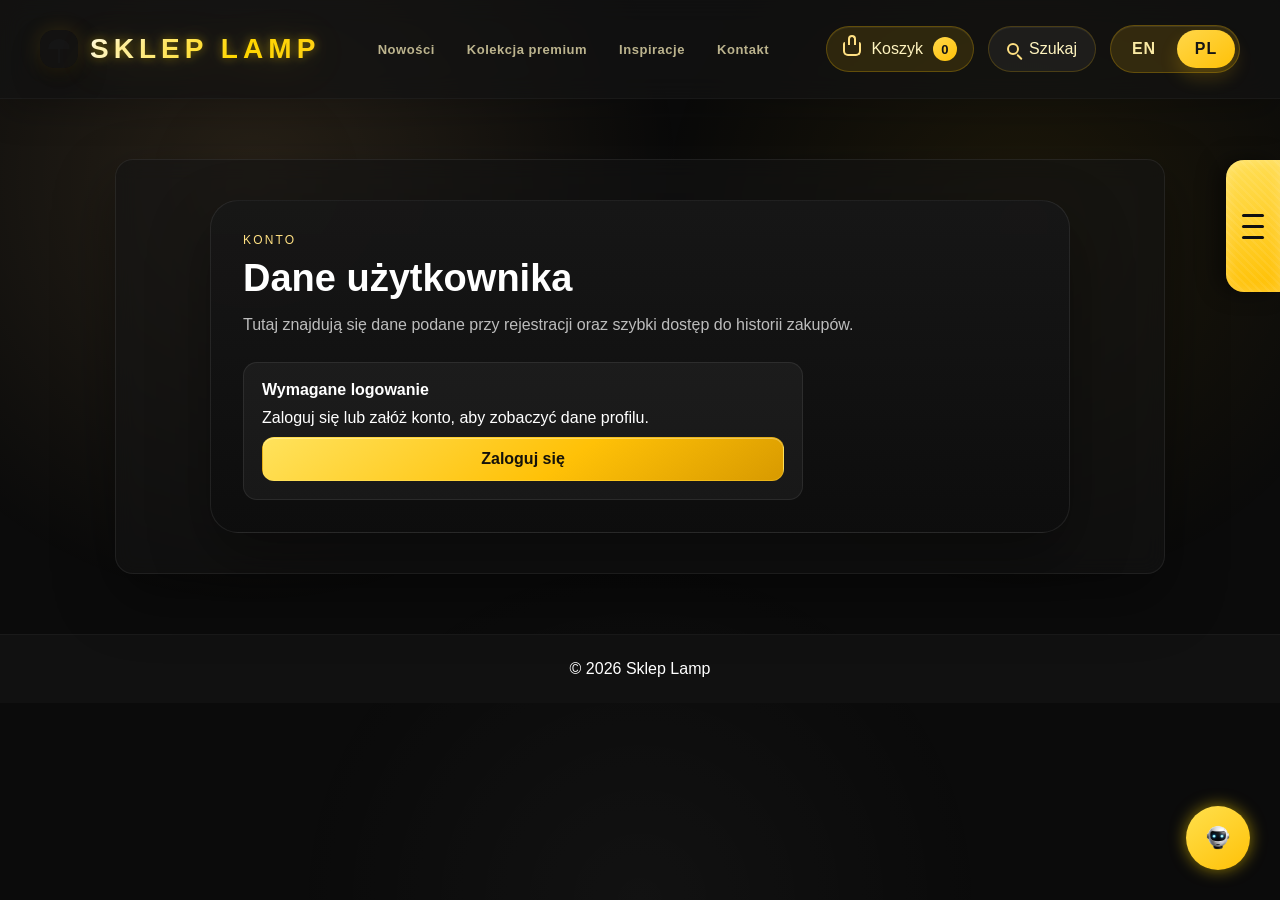
==== commit 84201d28: "esss" ====
--- a/account.html
+++ b/account.html
@@ -15,7 +15,7 @@
 <div class="page-heading">
 <p class="hero-kicker">Konto</p>
 <h2 class="title">Dane użytkownika</h2>
-<p class="hero-text">Tutaj znajdują się dane podane przy rejestracji oraz szybki dostęp do biblioteki i historii zakupów.</p>
+<p class="hero-text">Tutaj znajdują się dane podane przy rejestracji oraz szybki dostęp do historii zakupów.</p>
 </div>
 
 <div class="account-auth-required" id="accountAuthRequired">
@@ -55,8 +55,7 @@
 </section>
 
 <section class="account-actions">
-<button class="product-action" type="button" onclick="goToPage('purchase-history.html')">Historia zakupów</button>
-<button class="product-action secondary" type="button" onclick="goToPage('library.html')">Otwórz bibliotekę</button>
+<button class="product-action" type="button" onclick="goToPage('purchase-history.html')" data-i18n="menu.libraryTitle">Moje zakupy</button>
 <button class="product-action secondary" type="button" onclick="goToPage('index.html')">Powrót do katalogu</button>
 </section>
 </div>
@@ -71,6 +70,7 @@
 <script src="search.js"></script>
 <script src="auth.js"></script>
 <script src="account.js"></script>
+<script src="promotions.js"></script>
 <script src="script.js"></script>
 
 </body>
--- a/style.css
+++ b/style.css
@@ -1421,6 +1421,61 @@
 
 .cart-item-copy span{
 color:var(--muted);
+}
+
+.quantity-control{
+display:grid;
+grid-template-columns:38px minmax(54px, 74px) 38px;
+align-items:center;
+width:max-content;
+margin-top:12px;
+border:1px solid rgba(255,215,64,0.34);
+border-radius:8px;
+overflow:hidden;
+background:rgba(8,8,8,0.72);
+}
+
+.quantity-control button,
+.quantity-control input{
+height:38px;
+border:0;
+border-radius:0;
+background:transparent;
+color:var(--text);
+font:inherit;
+text-align:center;
+}
+
+.quantity-control button{
+cursor:pointer;
+font-size:20px;
+transition:background .2s ease,color .2s ease;
+}
+
+.quantity-control button:hover{
+background:rgba(255,215,64,0.12);
+color:var(--gold);
+}
+
+.quantity-control input{
+width:100%;
+border-left:1px solid rgba(255,255,255,0.08);
+border-right:1px solid rgba(255,255,255,0.08);
+font-weight:700;
+appearance:textfield;
+}
+
+.quantity-control input::-webkit-inner-spin-button,
+.quantity-control input::-webkit-outer-spin-button{
+appearance:none;
+margin:0;
+}
+
+.cart-item-subtotal,
+.purchase-history-total{
+display:block;
+margin-top:7px;
+color:var(--gold) !important;
 }
 
 .cart-item-actions{
@@ -1883,6 +1938,197 @@
 }
 }
 
+.quantity-promotion{
+position:fixed;
+left:24px;
+bottom:24px;
+z-index:2300;
+display:grid;
+grid-template-columns:112px minmax(0, 1fr);
+gap:16px;
+width:min(440px, calc(100vw - 48px));
+padding:16px;
+overflow:hidden;
+color:#f7f4e8;
+background:rgba(20,20,18,0.96);
+border:1px solid rgba(255,193,7,0.42);
+border-radius:8px;
+box-shadow:0 24px 60px rgba(0,0,0,0.48), 0 0 26px rgba(255,193,7,0.08);
+backdrop-filter:blur(16px);
+opacity:0;
+transform:translateY(calc(100% + 48px));
+pointer-events:none;
+will-change:transform, opacity;
+}
+
+.quantity-promotion.is-visible{
+pointer-events:auto;
+animation:quantityPromotionRise 1.35s cubic-bezier(0.2, 0.82, 0.25, 1) forwards;
+}
+
+.quantity-promotion.is-leaving{
+pointer-events:none;
+animation:quantityPromotionLeave 0.6s cubic-bezier(0.55, 0, 0.8, 0.2) forwards;
+}
+
+.quantity-promotion-close{
+position:absolute;
+top:8px;
+right:8px;
+display:grid;
+place-items:center;
+width:32px;
+height:32px;
+padding:0;
+border:1px solid rgba(255,255,255,0.12);
+border-radius:50%;
+background:rgba(0,0,0,0.34);
+color:#f5f5f5;
+font-size:22px;
+line-height:1;
+cursor:pointer;
+transition:color 0.22s ease, border-color 0.22s ease, background 0.22s ease, transform 0.22s ease;
+}
+
+.quantity-promotion-close:hover{
+color:var(--gold);
+border-color:rgba(255,193,7,0.5);
+background:rgba(255,193,7,0.08);
+transform:rotate(8deg);
+}
+
+.quantity-promotion-media{
+position:relative;
+align-self:start;
+height:142px;
+overflow:hidden;
+border:1px solid rgba(255,255,255,0.08);
+border-radius:6px;
+background:#0b0b0b;
+}
+
+.quantity-promotion-media img{
+width:100%;
+height:100%;
+object-fit:cover;
+}
+
+.quantity-promotion-media strong{
+position:absolute;
+left:7px;
+bottom:7px;
+padding:5px 8px;
+border-radius:4px;
+background:linear-gradient(145deg, #ffe04d, var(--gold));
+color:#171300;
+font-size:13px;
+box-shadow:0 7px 18px rgba(0,0,0,0.28);
+}
+
+.quantity-promotion-copy{
+min-width:0;
+padding-right:25px;
+}
+
+.quantity-promotion-kicker{
+display:block;
+margin-bottom:4px;
+color:var(--gold);
+font-size:10px;
+font-weight:800;
+letter-spacing:0;
+text-transform:uppercase;
+}
+
+.quantity-promotion h3{
+margin:0 0 7px;
+overflow-wrap:anywhere;
+font-size:18px;
+line-height:1.2;
+}
+
+.quantity-promotion p{
+margin:0;
+color:rgba(255,255,255,0.72);
+font-size:12px;
+line-height:1.45;
+}
+
+.quantity-promotion-price-row{
+display:grid;
+grid-template-columns:repeat(2, minmax(0, 1fr));
+gap:8px;
+margin:10px 0 7px;
+}
+
+.quantity-promotion-price-row span{
+display:grid;
+gap:2px;
+padding:7px 8px;
+border:1px solid rgba(255,255,255,0.08);
+border-radius:5px;
+background:rgba(255,255,255,0.035);
+}
+
+.quantity-promotion-price-row small{
+color:rgba(255,255,255,0.5);
+font-size:9px;
+text-transform:uppercase;
+}
+
+.quantity-promotion-price-row s{
+color:rgba(255,255,255,0.64);
+font-size:13px;
+}
+
+.quantity-promotion-price-row strong{
+color:var(--gold);
+font-size:14px;
+}
+
+.quantity-promotion .quantity-promotion-saving{
+color:#fff2b0;
+font-weight:700;
+}
+
+.quantity-promotion .quantity-promotion-expiry{
+margin-top:3px;
+font-size:10px;
+}
+
+.quantity-promotion-timer{
+position:absolute;
+left:0;
+bottom:0;
+width:100%;
+height:3px;
+background:linear-gradient(90deg, #ffe268, var(--gold));
+transform-origin:left;
+animation:quantityPromotionTimer var(--promotion-duration) linear forwards;
+}
+
+body.has-quantity-promotion .toast-stack{
+bottom:244px;
+}
+
+@keyframes quantityPromotionRise{
+0%{opacity:0;transform:translateY(calc(100% + 48px)) scale(0.97)}
+66%{opacity:1;transform:translateY(-14px) scale(1.01)}
+80%{transform:translateY(7px) scale(0.997)}
+91%{transform:translateY(-3px) scale(1.002)}
+100%{opacity:1;transform:translateY(0) scale(1)}
+}
+
+@keyframes quantityPromotionLeave{
+0%{opacity:1;transform:translateY(0) scale(1)}
+100%{opacity:0;transform:translateY(calc(100% + 48px)) scale(0.98)}
+}
+
+@keyframes quantityPromotionTimer{
+from{transform:scaleX(1)}
+to{transform:scaleX(0)}
+}
+
 .reveal-on-scroll{
 opacity:0;
 transform:translateY(30px);
@@ -2725,4 +2971,34 @@
 min-width:0;
 max-width:none;
 }
-}
+
+.quantity-promotion{
+left:12px;
+right:12px;
+bottom:88px;
+grid-template-columns:86px minmax(0, 1fr);
+width:auto;
+padding:12px;
+gap:12px;
+}
+
+.quantity-promotion-media{
+height:116px;
+}
+
+.quantity-promotion-copy{
+padding-right:20px;
+}
+
+.quantity-promotion h3{
+font-size:16px;
+}
+
+.quantity-promotion-price-row{
+grid-template-columns:1fr;
+}
+
+body.has-quantity-promotion .toast-stack{
+bottom:390px;
+}
+}
